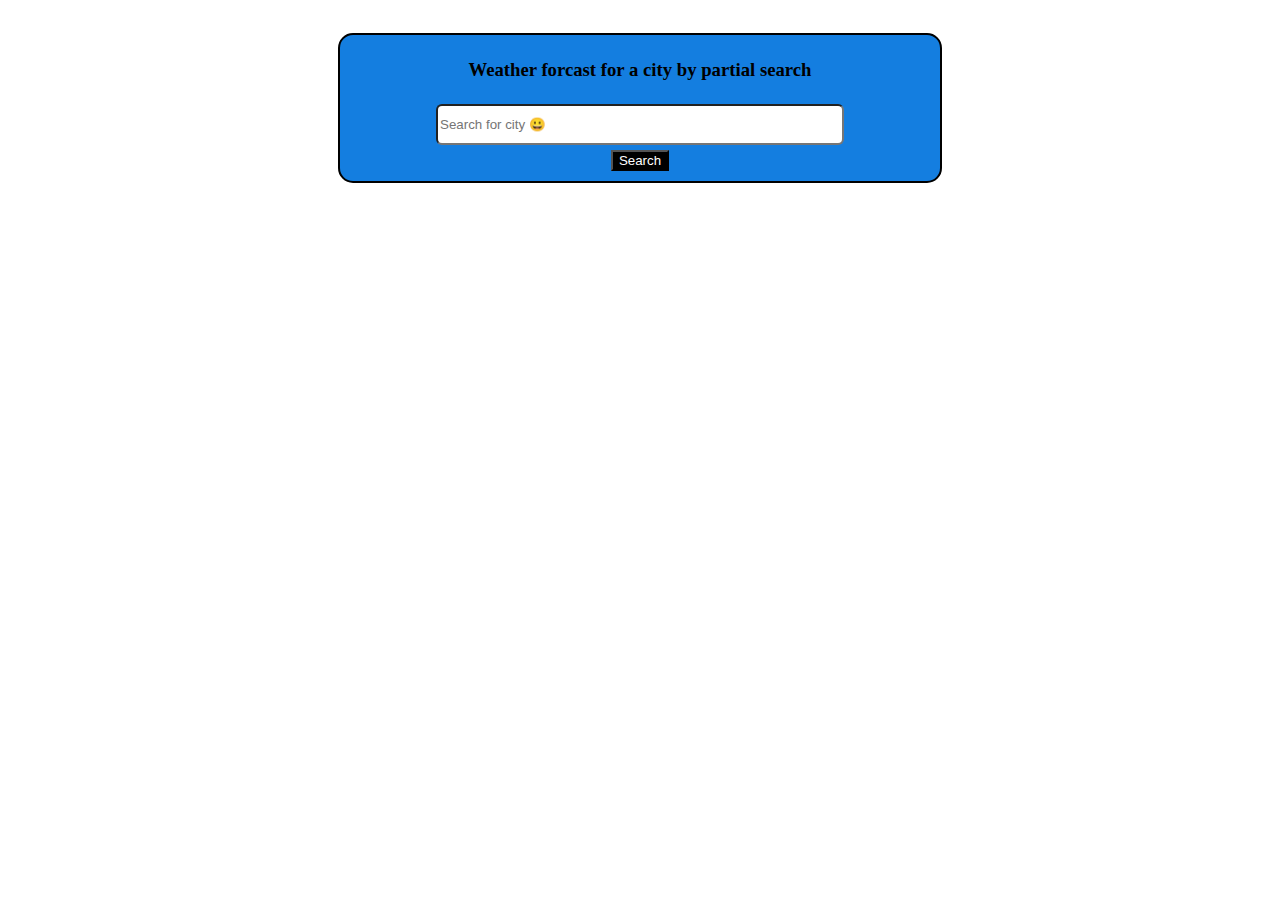
==== index.html @ 6e7aea71 "Update and rename weather api.html to index.html" ====
<!DOCTYPE html>
<html lang="en">
<head>
    <meta charset="UTF-8">
    <meta name="viewport" content="width=device-width, initial-scale=1.0">
    <title>Document</title>
    <link rel="stylesheet" href="weather.css">
    <link href="https://cdn.jsdelivr.net/npm/bootstrap@5.0.2/dist/css/bootstrap.min.css" rel="stylesheet" integrity="sha384-EVSTQN3/azprG1Anm3QDgpJLIm9Nao0Yz1ztcQTwFspd3yD65VohhpuuCOmLASjC" crossorigin="anonymous">
<script src="https://cdn.jsdelivr.net/npm/bootstrap@5.0.2/dist/js/bootstrap.bundle.min.js" integrity="sha384-MrcW6ZMFYlzcLA8Nl+NtUVF0sA7MsXsP1UyJoMp4YLEuNSfAP+JcXn/tWtIaxVXM" crossorigin="anonymous"></script>
</head>
<body>
    <div class="cont">
            <label id="te"><h3>Weather forcast for a city by partial search</h3></label><input class="inp" id="sear" placeholder="Search for city &#128512;" type="text">
            <button id="but" onclick="search()">Search</button>
            <div class="disp">

            </div>
    </div>
    <script>
    function displayWeather(data)
    {
        var v=data[0];
        var type=v["Type"];
        var key=v["Key"];
        var state=v["AdministrativeArea"]["LocalizedName"];
        var country=v["Country"]["LocalizedName"];
        console.log(key);
        var wUrl=`http://dataservice.accuweather.com/forecasts/v1/daily/1day/${key}?apikey=${"iSPPckgGAEYYM3h4ze337gpKysKeygOk"}`;
        function weatherByCityKey(wea_data)
        {
            var date=wea_data["DailyForecasts"][0]["Date"];
            var tem_min=wea_data["DailyForecasts"][0]["Temperature"]["Minimum"]["Value"].toString()+wea_data["DailyForecasts"][0]["Temperature"]["Minimum"]["Unit"];
            console.log(tem_min);
            var tem_max=wea_data["DailyForecasts"][0]["Temperature"]["Maximum"]["Value"].toString()+wea_data["DailyForecasts"][0]["Temperature"]["Maximum"]["Unit"];
            console.log(tem_max);
            var dt_has_preci=wea_data["DailyForecasts"][0]["Day"]["HasPrecipitation"];
            var dt_prec_type=wea_data["DailyForecasts"][0]["Day"]["PrecipitationType"];
            var dt_prec_inten=wea_data["DailyForecasts"][0]["Day"]["PrecipitationIntensity"];
            var nt_has_preci=wea_data["DailyForecasts"][0]["Night"]["HasPrecipitation"];
            var nt_prec_type=wea_data["DailyForecasts"][0]["Night"]["PrecipitationType"];
            var nt_prec_inten=wea_data["DailyForecasts"][0]["Night"]["PrecipitationIntensity"];
            console.log(nt_has_preci);
            console.log(nt_prec_inten);
            console.log(nt_prec_type);
            console.log(dt_has_preci);
            console.log(dt_prec_type);
            console.log(dt_prec_inten);
            var wea_link=wea_data["DailyForecasts"][0]["Link"];
            console.log(wea_link);
            var condition=wea_data["Headline"]["Text"];
            var wea_type=wea_data["Headline"]["Category"];
            console.log(wea_type);
            console.log(condition);
            var t=wea_link.slice(33);
            console.log(t);
            var city_name="";
            for(var i=0;i<t.length;i++)
            {
                if(t[i]!="/")
                {
                    city_name=city_name+t[i];
                }
                else{
                    break;
                }
            }
            console.log(city_name);
            var card=`<div class="card" style="width:400px; margin-top:20px; border-radius:10px;">
  <center><img src="weatherpic.png" class="card-img-top" alt="..."  style="margin-top:20px;width:360px;height:170px; border-radius:8px;"></center>
  <div class="card-body">
    <center><h5 class="card-title">${city_name}</h5></center>
    <pre class="card-text">
        <b>Date :</b> ${date}
        <b>${city_name} condition :</b>  
        ${condition}
        <b>Weather catogory : </b> ${wea_type}
        <b>Minimum Temperature : </b> ${tem_min}
        <b>Maximum temperature :</b>  ${tem_max}
        <b>Day time : </b>
        <b>Has precipitation ?:</b>  ${dt_has_preci}
        <b>Precipitation type : </b> ${dt_prec_type}
        <b>Precipitation intensity :</b>  ${dt_prec_inten}
        <b>Night time : </b>
        <b>Has precipitation ?:</b>  ${nt_has_preci}</pre>
    <center><a href="${wea_link}" class="btn btn-primary">See complete statistics</a></center>
  </div>
</div>`
document.querySelector(".disp").innerHTML=card;



            
        }
        
        fetch(wUrl).then(wUrl=>wUrl.json()).then(wUrl=>{weatherByCityKey(wUrl)});

    }
    function search()
    {
        var api="iSPPckgGAEYYM3h4ze337gpKysKeygOk";
        var city=document.getElementById("sear").value;
        
        var url=`http://dataservice.accuweather.com/locations/v1/cities/autocomplete?apikey=${api}&q=${city}`;
        fetch(url).then(res=>res.json()).then(res=>{displayWeather(res);});
        
    }
    </script>
</body>
</html>
---- weather.css ----
.inp{
    width: 400px;
    border-radius: 6px;
    height: 35px;
}
.cont{
    width:600px;
    border: black 2px solid;
    margin-top:25px;
    display:flex;
    flex-direction: column;
    align-items: center;
    border-radius: 15px;
    margin-bottom:20px;
    background-color: rgb(20, 126, 224);
}
.disp{
    margin-top:10px;
}
#te{
    padding-top:5px;
    padding-bottom: 5px;
}
#but{
    margin-top: 5px;
    background-color: black;
    color: white;
}
body{
    display:flex;
    flex-direction: column;
    align-items: center;
}
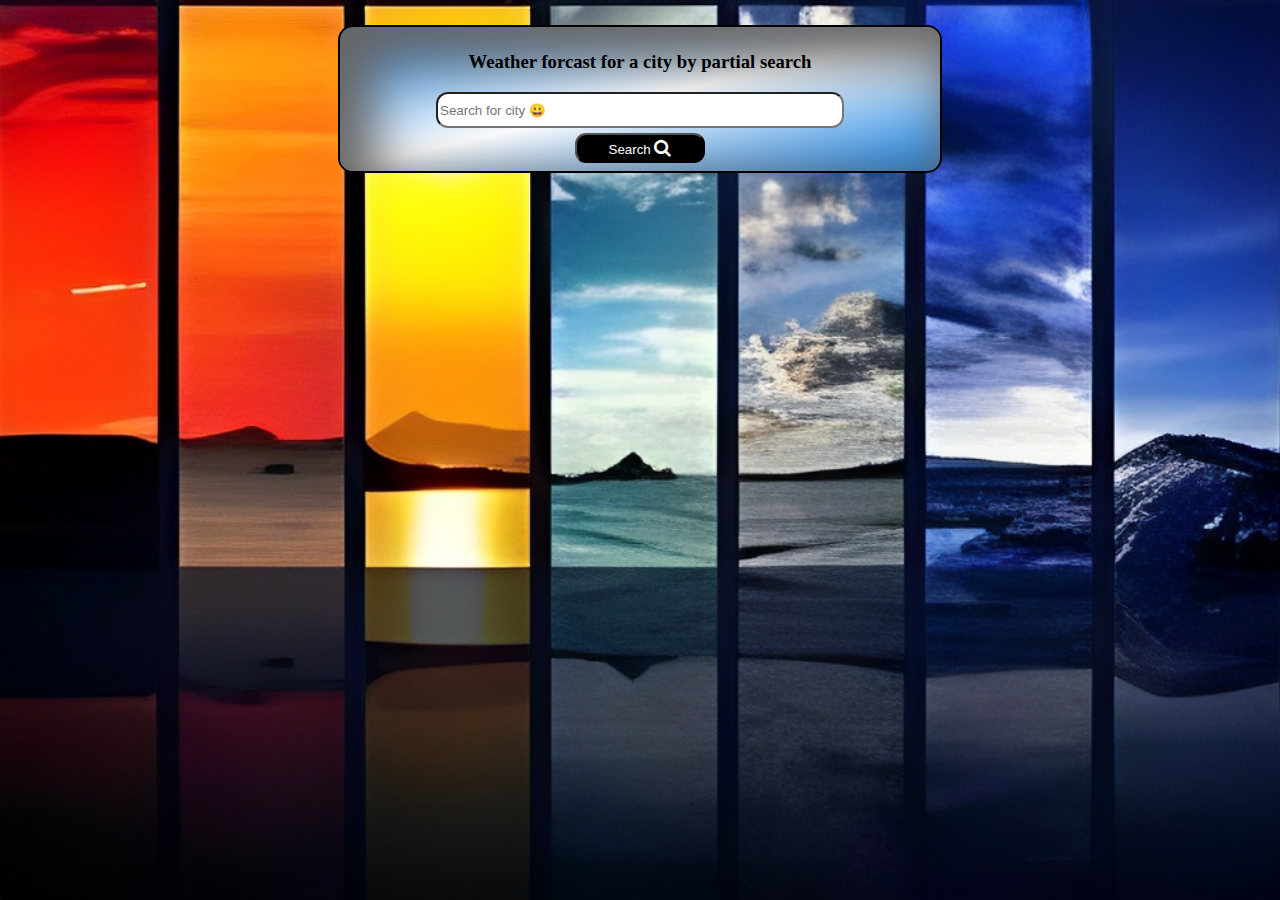
==== commit 7fa47705: "Add files via upload" ====
--- a/index.html
+++ b/index.html
@@ -3,107 +3,22 @@
 <head>
     <meta charset="UTF-8">
     <meta name="viewport" content="width=device-width, initial-scale=1.0">
-    <title>Document</title>
+    <title>Forecast</title>
     <link rel="stylesheet" href="weather.css">
     <link href="https://cdn.jsdelivr.net/npm/bootstrap@5.0.2/dist/css/bootstrap.min.css" rel="stylesheet" integrity="sha384-EVSTQN3/azprG1Anm3QDgpJLIm9Nao0Yz1ztcQTwFspd3yD65VohhpuuCOmLASjC" crossorigin="anonymous">
 <script src="https://cdn.jsdelivr.net/npm/bootstrap@5.0.2/dist/js/bootstrap.bundle.min.js" integrity="sha384-MrcW6ZMFYlzcLA8Nl+NtUVF0sA7MsXsP1UyJoMp4YLEuNSfAP+JcXn/tWtIaxVXM" crossorigin="anonymous"></script>
+<link rel="stylesheet" href="https://cdnjs.cloudflare.com/ajax/libs/font-awesome/4.7.0/css/font-awesome.min.css">
 </head>
 <body>
     <div class="cont">
             <label id="te"><h3>Weather forcast for a city by partial search</h3></label><input class="inp" id="sear" placeholder="Search for city &#128512;" type="text">
-            <button id="but" onclick="search()">Search</button>
+            <button id="but" onclick="search()">
+                Search <i class="fa fa-search" style="font-size: 18px;">
+             </i></button>
             <div class="disp">
 
             </div>
     </div>
-    <script>
-    function displayWeather(data)
-    {
-        var v=data[0];
-        var type=v["Type"];
-        var key=v["Key"];
-        var state=v["AdministrativeArea"]["LocalizedName"];
-        var country=v["Country"]["LocalizedName"];
-        console.log(key);
-        var wUrl=`http://dataservice.accuweather.com/forecasts/v1/daily/1day/${key}?apikey=${"iSPPckgGAEYYM3h4ze337gpKysKeygOk"}`;
-        function weatherByCityKey(wea_data)
-        {
-            var date=wea_data["DailyForecasts"][0]["Date"];
-            var tem_min=wea_data["DailyForecasts"][0]["Temperature"]["Minimum"]["Value"].toString()+wea_data["DailyForecasts"][0]["Temperature"]["Minimum"]["Unit"];
-            console.log(tem_min);
-            var tem_max=wea_data["DailyForecasts"][0]["Temperature"]["Maximum"]["Value"].toString()+wea_data["DailyForecasts"][0]["Temperature"]["Maximum"]["Unit"];
-            console.log(tem_max);
-            var dt_has_preci=wea_data["DailyForecasts"][0]["Day"]["HasPrecipitation"];
-            var dt_prec_type=wea_data["DailyForecasts"][0]["Day"]["PrecipitationType"];
-            var dt_prec_inten=wea_data["DailyForecasts"][0]["Day"]["PrecipitationIntensity"];
-            var nt_has_preci=wea_data["DailyForecasts"][0]["Night"]["HasPrecipitation"];
-            var nt_prec_type=wea_data["DailyForecasts"][0]["Night"]["PrecipitationType"];
-            var nt_prec_inten=wea_data["DailyForecasts"][0]["Night"]["PrecipitationIntensity"];
-            console.log(nt_has_preci);
-            console.log(nt_prec_inten);
-            console.log(nt_prec_type);
-            console.log(dt_has_preci);
-            console.log(dt_prec_type);
-            console.log(dt_prec_inten);
-            var wea_link=wea_data["DailyForecasts"][0]["Link"];
-            console.log(wea_link);
-            var condition=wea_data["Headline"]["Text"];
-            var wea_type=wea_data["Headline"]["Category"];
-            console.log(wea_type);
-            console.log(condition);
-            var t=wea_link.slice(33);
-            console.log(t);
-            var city_name="";
-            for(var i=0;i<t.length;i++)
-            {
-                if(t[i]!="/")
-                {
-                    city_name=city_name+t[i];
-                }
-                else{
-                    break;
-                }
-            }
-            console.log(city_name);
-            var card=`<div class="card" style="width:400px; margin-top:20px; border-radius:10px;">
-  <center><img src="weatherpic.png" class="card-img-top" alt="..."  style="margin-top:20px;width:360px;height:170px; border-radius:8px;"></center>
-  <div class="card-body">
-    <center><h5 class="card-title">${city_name}</h5></center>
-    <pre class="card-text">
-        <b>Date :</b> ${date}
-        <b>${city_name} condition :</b>  
-        ${condition}
-        <b>Weather catogory : </b> ${wea_type}
-        <b>Minimum Temperature : </b> ${tem_min}
-        <b>Maximum temperature :</b>  ${tem_max}
-        <b>Day time : </b>
-        <b>Has precipitation ?:</b>  ${dt_has_preci}
-        <b>Precipitation type : </b> ${dt_prec_type}
-        <b>Precipitation intensity :</b>  ${dt_prec_inten}
-        <b>Night time : </b>
-        <b>Has precipitation ?:</b>  ${nt_has_preci}</pre>
-    <center><a href="${wea_link}" class="btn btn-primary">See complete statistics</a></center>
-  </div>
-</div>`
-document.querySelector(".disp").innerHTML=card;
-
-
-
-            
-        }
-        
-        fetch(wUrl).then(wUrl=>wUrl.json()).then(wUrl=>{weatherByCityKey(wUrl)});
-
-    }
-    function search()
-    {
-        var api="iSPPckgGAEYYM3h4ze337gpKysKeygOk";
-        var city=document.getElementById("sear").value;
-        
-        var url=`http://dataservice.accuweather.com/locations/v1/cities/autocomplete?apikey=${api}&q=${city}`;
-        fetch(url).then(res=>res.json()).then(res=>{displayWeather(res);});
-        
-    }
-    </script>
+    <script type="text/javascript" src="weather.js"></script>
 </body>
-</html>
+</html>--- a/weather.css
+++ b/weather.css
@@ -1,30 +1,48 @@
 .inp{
     width: 400px;
-    border-radius: 6px;
-    height: 35px;
+    border-radius: 12px;
+    height: 30px;
+}
+body{
+    background-image: url(BGWeatherHd.png);
+    background-repeat: no-repeat;
+    background-attachment: fixed;
+    background-size: cover;
+}
+#img
+{
+    margin-top:10px;
+    width:200px;
+    height:95px; 
+    border-radius:8px;
 }
 .cont{
     width:600px;
     border: black 2px solid;
-    margin-top:25px;
+    margin-top:17px;
     display:flex;
     flex-direction: column;
     align-items: center;
     border-radius: 15px;
-    margin-bottom:20px;
-    background-color: rgb(20, 126, 224);
+    margin-bottom:10px;
+    background-image: linear-gradient(to bottom right,rgb(20, 126, 224),white,rgb(20, 126, 224));
+    /*box-shadow: 20px 20px 50px 15px rgb(104, 103, 103);*/
+    box-shadow: 20px 20px 50px 15px rgb(104, 103, 103) inset;
 }
 .disp{
-    margin-top:10px;
+    margin-bottom:8px;
 }
 #te{
     padding-top:5px;
-    padding-bottom: 5px;
+    padding-bottom: 1px;
 }
 #but{
     margin-top: 5px;
     background-color: black;
     color: white;
+    border-radius: 11px;
+    width: 130px;
+    height:30px;
 }
 body{
     display:flex;
